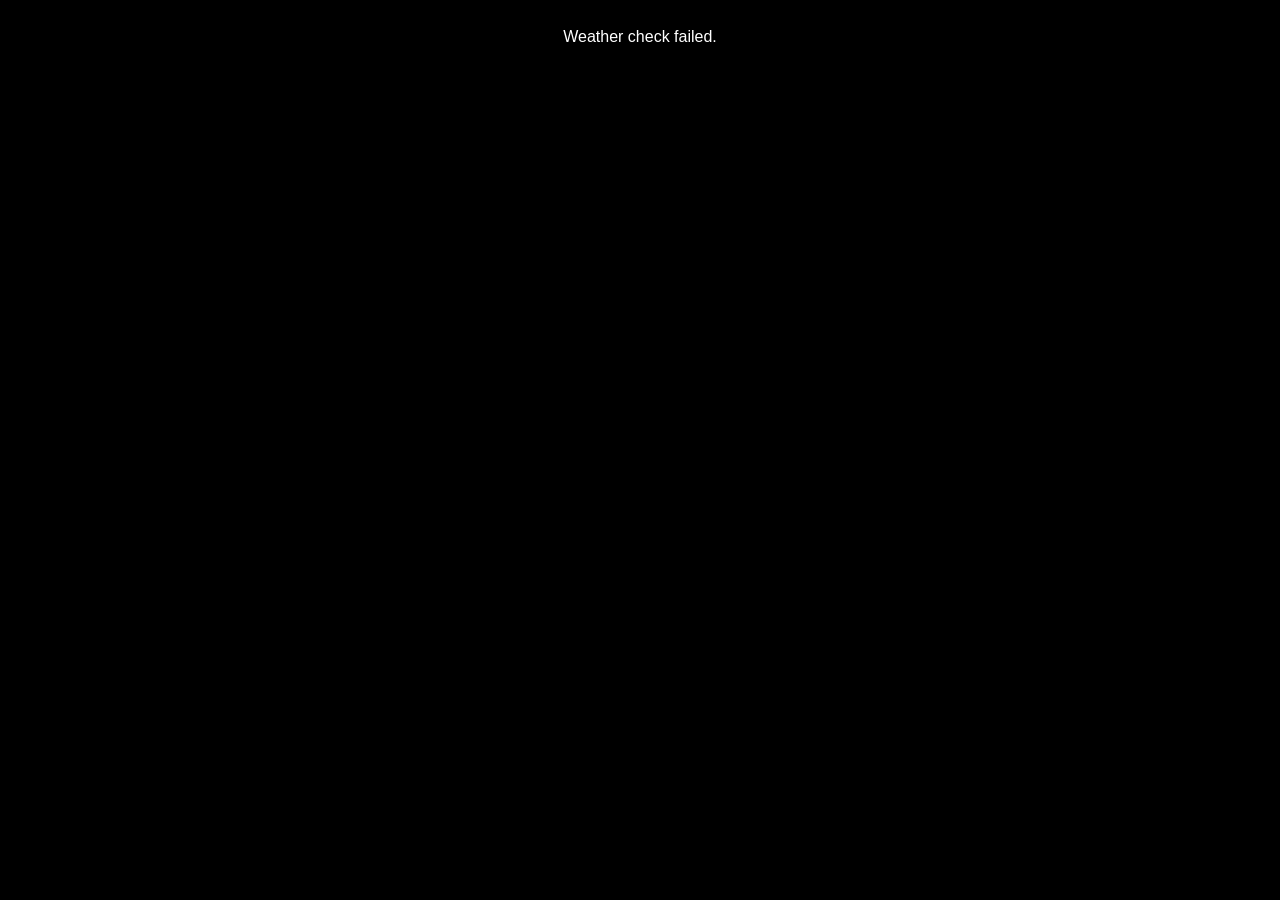
==== index.html @ 4de580b4 "Reduced number of save options" ====
<!DOCTYPE html>
<html lang="en">
<head>
<meta charset="UTF-8">
<title>Rain Checker RPG</title>
<style>
    body {
        background: black;
        color: white;
        font-family: sans-serif;
        padding: 20px;
        text-align: center;
    }
    button, select, input {
        padding: 10px 15px;
        font-size: 16px;
        margin: 5px;
        border-radius: 6px;
        border: none;
    }
    .hidden { display:none; }
    .grid {
        display: grid;
        grid-template-columns: repeat(auto-fill, minmax(80px, 1fr));
        gap: 6px;
        margin: 10px auto;
        width: 90%;
    }
    .toggle {
        padding: 6px;
        background: #222;
        border: 1px solid #555;
        cursor: pointer;
        border-radius: 4px;
    }
    .toggle.active {
        background: lime;
        color: black;
        font-weight: bold;
    }
    .section {
        border: 1px solid #444;
        padding: 15px;
        margin: 15px auto;
        width: 90%;
        border-radius: 6px;
        text-align: left;
    }
    h2 { margin-top: 0; }
</style>
</head>
<body>

<div id="output">Checking weather…</div>

<!-- Character Builder -->
<div id="gameUI" class="hidden">

    <h1>Character Builder</h1>

    <div class="section">
        <h2>Basics</h2>
        Name: <input id="charName" placeholder="Enter name"><br><br>

        Race:
        <select id="race">
            <option>Human</option><option>Elf</option><option>Dwarf</option>
            <option>Orc</option><option>Gnome</option><option>Fae</option>
        </select>

        Background:
        <select id="background">
            <option>Scholar</option><option>Warrior</option><option>Thief</option>
            <option>Hunter</option><option>Mystic</option><option>Noble</option>
        </select>
    </div>

    <div class="section">
        <h2>Starting Item</h2>
        <select id="item">
            <option>Sword</option><option>Dagger</option><option>Bow</option>
            <option>Staff</option><option>Lantern</option><option>Charm</option>
            <option>Coin</option><option>Key</option><option>Map</option>
            <option>Medallion</option>
        </select>
    </div>

    <div class="section">
        <h2>Chapter Choices (5 chapters × 4 choices)</h2>
        <div id="chapters"></div>
    </div>

    <div class="section">
        <h2>32 Unlocks</h2>
        <div id="unlocks" class="grid"></div>
    </div>

    <button onclick="generateSave()">Generate Save Code</button>

    <div class="section">
        <h3>Your Save Code:</h3>
        <textarea id="saveOutput" style="width:90%; height:80px;"></textarea>
    </div>
</div>


<script>
// Melbourne fallback
const MELBOURNE = { lat: -37.8136, lon: 144.9631 };

function checkRain(lat, lon) {
    const url = `https://api.open-meteo.com/v1/forecast?latitude=${lat}&longitude=${lon}&current=precipitation`;

    fetch(url)
        .then(r => r.json())
        .then(data => {
            const rain = data?.current?.precipitation ?? 0;

            if (rain > 0) {
                renderRainMenu();
            } else {
                document.getElementById("output").textContent =
                    "The storm is growing, but you cannot enter until the skies open!";
            }
        })
        .catch(() => {
            document.getElementById("output").textContent =
                "Weather check failed.";
        });
}

function getLocation() {
    navigator.geolocation.getCurrentPosition(
        (pos) => checkRain(pos.coords.latitude, pos.coords.longitude),
        () => checkRain(MELBOURNE.lat, MELBOURNE.lon)
    );
}

getLocation();

// ------------------------------------------------------------
// UI Builders
// ------------------------------------------------------------
function renderRainMenu() {
    document.getElementById("output").innerHTML = `
        <h1>Welcome to Rainy Day</h1>
        
        <h3>Enter Save Code</h3>
        <input id="saveInput" placeholder="Paste save code" style="width:70%;"><br>
        <button onclick="loadSave()">Load Game</button>
        <br><br>
        <button onclick="startNewGame()">New Game</button>
    `;
}

function startNewGame() {
    document.getElementById("output").classList.add("hidden");
    document.getElementById("gameUI").classList.remove("hidden");
    buildUI();
}

function buildUI() {
    // Build unlock buttons
    const unlockGrid = document.getElementById("unlocks");
    unlockGrid.innerHTML = "";
    for (let i = 0; i < 32; i++) {
        const btn = document.createElement("div");
        btn.className = "toggle";
        btn.textContent = i+1;
        btn.onclick = () => btn.classList.toggle("active");
        unlockGrid.appendChild(btn);
    }

    // Build chapter selectors
    const chWrap = document.getElementById("chapters");
    chWrap.innerHTML = "";
    for (let c = 1; c <= 5; c++) {
        const div = document.createElement("div");
        div.innerHTML = `
            Chapter ${c}: 
            <select id="chapter${c}">
                <option value="A">A</option>
                <option value="B">B</option>
                <option value="C">C</option>
                <option value="D">D</option>
            </select>
        `;
        chWrap.appendChild(div);
    }
}

// ------------------------------------------------------------
// Save System
// ------------------------------------------------------------
function generateSave() {
    const data = {
        name: document.getElementById("charName").value,
        race: document.getElementById("race").value,
        background: document.getElementById("background").value,
        item: document.getElementById("item").value,
        chapters: {},
        unlocks: []
    };

    for (let c = 1; c <= 8; c++) {
        data.chapters[c] = document.getElementById(`chapter${c}`).value;
    }

    document.querySelectorAll("#unlocks .toggle").forEach((el, i) => {
        if (el.classList.contains("active")) data.unlocks.push(i);
    });

    const encoded = btoa(JSON.stringify(data));
    document.getElementById("saveOutput").value = encoded;
}

function loadSave() {
    let code = document.getElementById("saveInput").value.trim();
    if (!code) return alert("No save code entered");

    try {
        const json = JSON.parse(atob(code));

        startNewGame(); // load UI first

        document.getElementById("charName").value = json.name;
        document.getElementById("race").value = json.race;
        document.getElementById("background").value = json.background;
        document.getElementById("item").value = json.item;

        for (let c = 1; c <= 8; c++) {
            document.getElementById(`chapter${c}`).value = json.chapters[c];
        }

        json.unlocks.forEach(i => {
            document.querySelectorAll("#unlocks .toggle")[i].classList.add("active");
        });

    } catch (e) {
        alert("Invalid save code.");
    }
}
</script>

</body>
</html>
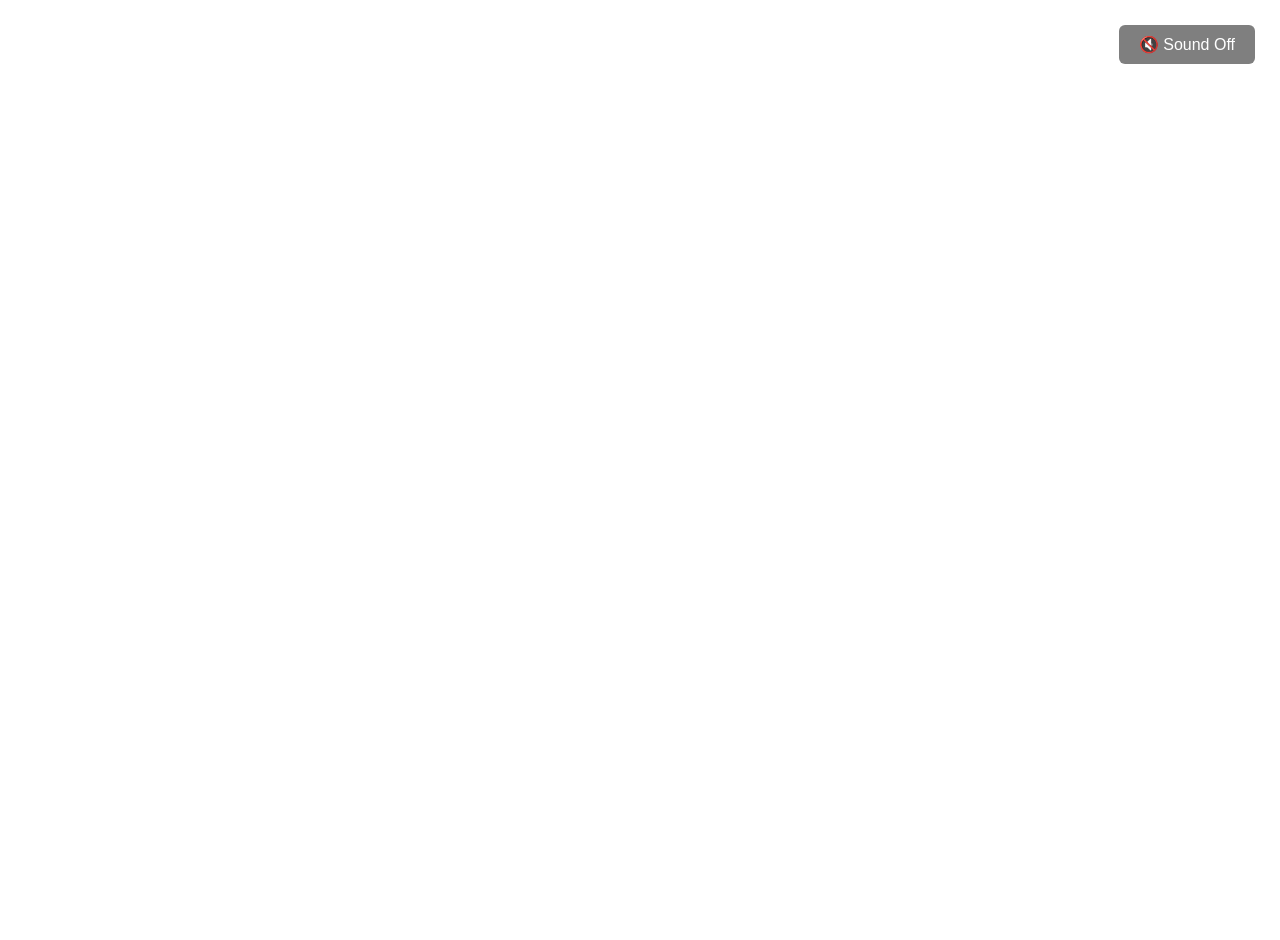
==== commit 24584f2d: "Added background and audio" ====
--- a/index.html
+++ b/index.html
@@ -3,14 +3,45 @@
 <head>
 <meta charset="UTF-8">
 <title>Rain Checker RPG</title>
+
 <style>
     body {
-        background: black;
+        background: transparent; /* Allow video to show through */
         color: white;
         font-family: sans-serif;
         padding: 20px;
         text-align: center;
-    }
+        margin: 0;
+        overflow: hidden;
+        height: 100vh;
+    }
+
+    /* Fullscreen background video */
+    #bgvideo {
+        position: fixed;
+        right: 0;
+        bottom: 0;
+        min-width: 100%;
+        min-height: 100%;
+        object-fit: cover;
+        z-index: -1;
+    }
+
+    /* Sound toggle button */
+    #soundToggle {
+        position: fixed;
+        top: 20px;
+        right: 20px;
+        padding: 10px 20px;
+        background: rgba(0,0,0,0.5);
+        border: none;
+        border-radius: 6px;
+        font-size: 16px;
+        color: white;
+        cursor: pointer;
+        z-index: 5;
+    }
+
     button, select, input {
         padding: 10px 15px;
         font-size: 16px;
@@ -18,7 +49,9 @@
         border-radius: 6px;
         border: none;
     }
-    .hidden { display:none; }
+
+    .hidden { display: none; }
+
     .grid {
         display: grid;
         grid-template-columns: repeat(auto-fill, minmax(80px, 1fr));
@@ -26,18 +59,22 @@
         margin: 10px auto;
         width: 90%;
     }
+
     .toggle {
         padding: 6px;
         background: #222;
         border: 1px solid #555;
         cursor: pointer;
         border-radius: 4px;
-    }
+        text-align: center;
+    }
+
     .toggle.active {
         background: lime;
         color: black;
         font-weight: bold;
     }
+
     .section {
         border: 1px solid #444;
         padding: 15px;
@@ -45,13 +82,50 @@
         width: 90%;
         border-radius: 6px;
         text-align: left;
-    }
+        background: rgba(0, 0, 0, 0.6); /* Slight transparency so text is readable */
+        backdrop-filter: blur(2px);
+    }
+
     h2 { margin-top: 0; }
 </style>
 </head>
+
 <body>
 
+<!-- Background Video -->
+<video id="bgvideo" autoplay muted loop playsinline>
+    <source src="video.mp4" type="video/mp4">
+    Your browser does not support video.
+</video>
+
+<!-- Background Audio -->
+<audio id="bgaudio" loop>
+    <source src="audio.mp3" type="audio/mp3">
+    Your browser does not support audio.
+</audio>
+
+<!-- Toggle Sound -->
+<button id="soundToggle">🔇 Sound Off</button>
+
+<!-- Output -->
 <div id="output">Checking weather…</div>
+
+<script>
+    const audio = document.getElementById("bgaudio");
+    const button = document.getElementById("soundToggle");
+    let soundOn = false;
+
+    button.onclick = () => {
+        soundOn = !soundOn;
+        if (soundOn) {
+            audio.play();
+            button.textContent = "🔊 Sound On";
+        } else {
+            audio.pause();
+            button.textContent = "🔇 Sound Off";
+        }
+    };
+</script>
 
 <!-- Character Builder -->
 <div id="gameUI" class="hidden">
@@ -102,7 +176,6 @@
         <textarea id="saveOutput" style="width:90%; height:80px;"></textarea>
     </div>
 </div>
-
 
 <script>
 // Melbourne fallback
@@ -160,18 +233,18 @@
 }
 
 function buildUI() {
-    // Build unlock buttons
+    // Build unlock buttons (32)
     const unlockGrid = document.getElementById("unlocks");
     unlockGrid.innerHTML = "";
     for (let i = 0; i < 32; i++) {
         const btn = document.createElement("div");
         btn.className = "toggle";
-        btn.textContent = i+1;
+        btn.textContent = i + 1;
         btn.onclick = () => btn.classList.toggle("active");
         unlockGrid.appendChild(btn);
     }
 
-    // Build chapter selectors
+    // Build 5 chapter selectors
     const chWrap = document.getElementById("chapters");
     chWrap.innerHTML = "";
     for (let c = 1; c <= 5; c++) {
@@ -194,7 +267,6 @@
 // ------------------------------------------------------------
 function generateSave() {
     const data = {
-        name: document.getElementById("charName").value,
         race: document.getElementById("race").value,
         background: document.getElementById("background").value,
         item: document.getElementById("item").value,
@@ -202,7 +274,7 @@
         unlocks: []
     };
 
-    for (let c = 1; c <= 8; c++) {
+    for (let c = 1; c <= 5; c++) {
         data.chapters[c] = document.getElementById(`chapter${c}`).value;
     }
 
@@ -221,14 +293,13 @@
     try {
         const json = JSON.parse(atob(code));
 
-        startNewGame(); // load UI first
-
-        document.getElementById("charName").value = json.name;
+        startNewGame();
+
         document.getElementById("race").value = json.race;
         document.getElementById("background").value = json.background;
         document.getElementById("item").value = json.item;
 
-        for (let c = 1; c <= 8; c++) {
+        for (let c = 1; c <= 5; c++) {
             document.getElementById(`chapter${c}`).value = json.chapters[c];
         }
 
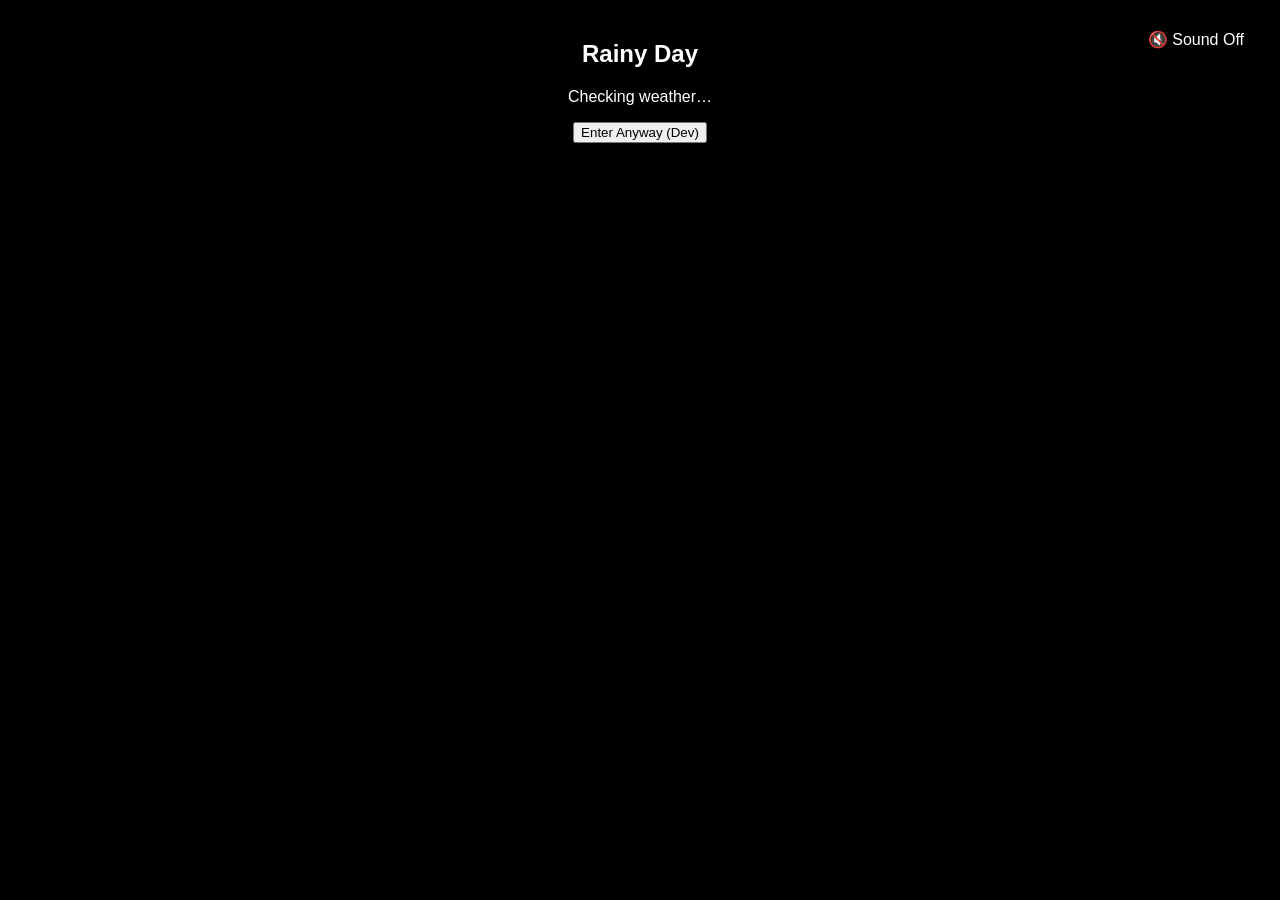
==== commit ffbd0b1d: "section change and 2D gameplay added" ====
--- a/index.html
+++ b/index.html
@@ -2,315 +2,231 @@
 <html lang="en">
 <head>
 <meta charset="UTF-8">
-<title>Rain Checker RPG</title>
+<title>Rainy Day</title>
+<meta name="viewport" content="width=device-width, initial-scale=1.0">
 
 <style>
-    body {
-        background: transparent; /* Allow video to show through */
-        color: white;
-        font-family: sans-serif;
-        padding: 20px;
-        text-align: center;
-        margin: 0;
-        overflow: hidden;
-        height: 100vh;
-    }
-
-    /* Fullscreen background video */
-    #bgvideo {
-        position: fixed;
-        right: 0;
-        bottom: 0;
-        min-width: 100%;
-        min-height: 100%;
-        object-fit: cover;
-        z-index: -1;
-    }
-
-    /* Sound toggle button */
-    #soundToggle {
-        position: fixed;
-        top: 20px;
-        right: 20px;
-        padding: 10px 20px;
-        background: rgba(0,0,0,0.5);
-        border: none;
-        border-radius: 6px;
-        font-size: 16px;
-        color: white;
-        cursor: pointer;
-        z-index: 5;
-    }
-
-    button, select, input {
-        padding: 10px 15px;
-        font-size: 16px;
-        margin: 5px;
-        border-radius: 6px;
-        border: none;
-    }
-
-    .hidden { display: none; }
-
-    .grid {
-        display: grid;
-        grid-template-columns: repeat(auto-fill, minmax(80px, 1fr));
-        gap: 6px;
-        margin: 10px auto;
-        width: 90%;
-    }
-
-    .toggle {
-        padding: 6px;
-        background: #222;
-        border: 1px solid #555;
-        cursor: pointer;
-        border-radius: 4px;
-        text-align: center;
-    }
-
-    .toggle.active {
-        background: lime;
-        color: black;
-        font-weight: bold;
-    }
-
-    .section {
-        border: 1px solid #444;
-        padding: 15px;
-        margin: 15px auto;
-        width: 90%;
-        border-radius: 6px;
-        text-align: left;
-        background: rgba(0, 0, 0, 0.6); /* Slight transparency so text is readable */
-        backdrop-filter: blur(2px);
-    }
-
-    h2 { margin-top: 0; }
+/* ======================================================
+   GLOBAL STYLES
+====================================================== */
+body {
+    margin: 0;
+    overflow: hidden;
+    color: white;
+    font-family: sans-serif;
+    background: black;
+}
+
+.hidden {
+    display: none;
+}
+
+/* ======================================================
+   BACKGROUND VIDEO
+====================================================== */
+#bgvideo {
+    position: fixed;
+    inset: 0;
+    width: 100%;
+    height: 100%;
+    object-fit: cover;
+    z-index: -1;
+}
+
+/* ======================================================
+   AUDIO BUTTON
+====================================================== */
+#soundToggle {
+    position: fixed;
+    top: 20px;
+    right: 20px;
+    padding: 10px 16px;
+    background: rgba(0,0,0,0.6);
+    border: none;
+    border-radius: 6px;
+    color: white;
+    font-size: 16px;
+    cursor: pointer;
+    z-index: 10;
+}
+
+/* ======================================================
+   SECTIONS
+====================================================== */
+section {
+    padding: 20px;
+    text-align: center;
+}
+
+/* ======================================================
+   GAME CANVAS
+====================================================== */
+#gameCanvas {
+    background: #111;
+    border: 2px solid #555;
+    image-rendering: pixelated;
+}
 </style>
 </head>
 
 <body>
 
-<!-- Background Video -->
+<!-- ======================================================
+     BACKGROUND MEDIA
+====================================================== -->
 <video id="bgvideo" autoplay muted loop playsinline>
-    <source src="video.mp4" type="video/mp4">
-    Your browser does not support video.
+    <source src="assets/video.mp4" type="video/mp4">
 </video>
 
-<!-- Background Audio -->
 <audio id="bgaudio" loop>
-    <source src="audio.mp3" type="audio/mp3">
-    Your browser does not support audio.
+    <source src="assets/audio.mp3" type="audio/mp3">
 </audio>
 
-<!-- Toggle Sound -->
 <button id="soundToggle">🔇 Sound Off</button>
 
-<!-- Output -->
-<div id="output">Checking weather…</div>
-
+<!-- ======================================================
+     WEATHER / ENTRY GATE
+====================================================== -->
+<section id="weatherGate">
+    <h1>Rainy Day</h1>
+    <p id="output">Checking weather…</p>
+    <button onclick="startGame()">Enter Anyway (Dev)</button>
+</section>
+
+<!-- ======================================================
+     CHARACTER BUILDER (PLACEHOLDER)
+====================================================== -->
+<section id="characterBuilder" class="hidden">
+    <h2>Character Builder</h2>
+    <p>This will be expanded later.</p>
+    <button onclick="startGame()">Start Game</button>
+</section>
+
+<!-- ======================================================
+     MAIN GAME
+====================================================== -->
+<section id="gameSection" class="hidden">
+    <canvas id="gameCanvas" width="640" height="640"></canvas>
+    <p>Move: WASD / Arrow Keys — Interact: E</p>
+</section>
+
+<!-- ======================================================
+     AUDIO LOGIC
+====================================================== -->
 <script>
-    const audio = document.getElementById("bgaudio");
-    const button = document.getElementById("soundToggle");
-    let soundOn = false;
-
-    button.onclick = () => {
-        soundOn = !soundOn;
-        if (soundOn) {
-            audio.play();
-            button.textContent = "🔊 Sound On";
-        } else {
-            audio.pause();
-            button.textContent = "🔇 Sound Off";
+const audio = document.getElementById("bgaudio");
+const soundBtn = document.getElementById("soundToggle");
+let soundOn = false;
+
+soundBtn.onclick = () => {
+    soundOn = !soundOn;
+    if (soundOn) {
+        audio.play();
+        soundBtn.textContent = "🔊 Sound On";
+    } else {
+        audio.pause();
+        soundBtn.textContent = "🔇 Sound Off";
+    }
+};
+</script>
+
+<!-- ======================================================
+     SECTION CONTROL
+====================================================== -->
+<script>
+function startGame() {
+    document.getElementById("weatherGate").classList.add("hidden");
+    document.getElementById("characterBuilder").classList.add("hidden");
+    document.getElementById("gameSection").classList.remove("hidden");
+}
+</script>
+
+<!-- ======================================================
+     GAME LOOP
+====================================================== -->
+<script>
+const canvas = document.getElementById("gameCanvas");
+const ctx = canvas.getContext("2d");
+
+const TILE = 40;
+const MAP_SIZE = 16;
+
+// 0 = floor, 1 = wall, 2 = interactable
+const map = [
+  [1,1,1,1,1,1,1,1,1,1,1,1,1,1,1,1],
+  [1,0,0,0,0,0,0,0,0,2,0,0,0,0,0,1],
+  [1,0,1,1,1,0,1,1,1,0,0,1,1,1,0,1],
+  [1,0,0,0,1,0,0,0,1,0,0,0,0,1,0,1],
+  [1,0,1,0,1,1,1,0,1,1,1,1,0,1,0,1],
+  [1,0,1,0,0,0,0,0,0,0,0,1,0,0,0,1],
+  [1,0,1,1,1,1,1,1,1,1,0,1,1,1,0,1],
+  [1,0,0,0,0,0,0,0,0,1,0,0,0,1,0,1],
+  [1,1,1,1,1,1,1,1,0,1,1,1,0,1,0,1],
+  [1,0,0,0,0,0,0,1,0,0,0,1,0,0,0,1],
+  [1,0,1,1,1,1,0,1,1,1,0,1,1,1,0,1],
+  [1,0,0,0,0,1,0,0,0,1,0,0,0,1,0,1],
+  [1,1,1,1,0,1,1,1,0,1,1,1,0,1,0,1],
+  [1,0,0,0,0,0,0,1,0,0,0,0,0,1,0,1],
+  [1,0,2,0,0,0,0,0,0,1,0,0,0,0,0,1],
+  [1,1,1,1,1,1,1,1,1,1,1,1,1,1,1,1]
+];
+
+const unlocked = new Set();
+
+const player = {
+    x: 1,
+    y: 1
+};
+
+function canMove(x, y) {
+    return map[y]?.[x] !== 1;
+}
+
+function draw() {
+    ctx.clearRect(0, 0, canvas.width, canvas.height);
+
+    for (let y = 0; y < MAP_SIZE; y++) {
+        for (let x = 0; x < MAP_SIZE; x++) {
+            const tile = map[y][x];
+
+            if (tile === 1) ctx.fillStyle = "#444";
+            else if (tile === 2) {
+                ctx.fillStyle = unlocked.has(`${x},${y}`) ? "lime" : "red";
+            } else ctx.fillStyle = "#222";
+
+            ctx.fillRect(x * TILE, y * TILE, TILE, TILE);
         }
-    };
-</script>
-
-<!-- Character Builder -->
-<div id="gameUI" class="hidden">
-
-    <h1>Character Builder</h1>
-
-    <div class="section">
-        <h2>Basics</h2>
-        Name: <input id="charName" placeholder="Enter name"><br><br>
-
-        Race:
-        <select id="race">
-            <option>Human</option><option>Elf</option><option>Dwarf</option>
-            <option>Orc</option><option>Gnome</option><option>Fae</option>
-        </select>
-
-        Background:
-        <select id="background">
-            <option>Scholar</option><option>Warrior</option><option>Thief</option>
-            <option>Hunter</option><option>Mystic</option><option>Noble</option>
-        </select>
-    </div>
-
-    <div class="section">
-        <h2>Starting Item</h2>
-        <select id="item">
-            <option>Sword</option><option>Dagger</option><option>Bow</option>
-            <option>Staff</option><option>Lantern</option><option>Charm</option>
-            <option>Coin</option><option>Key</option><option>Map</option>
-            <option>Medallion</option>
-        </select>
-    </div>
-
-    <div class="section">
-        <h2>Chapter Choices (5 chapters × 4 choices)</h2>
-        <div id="chapters"></div>
-    </div>
-
-    <div class="section">
-        <h2>32 Unlocks</h2>
-        <div id="unlocks" class="grid"></div>
-    </div>
-
-    <button onclick="generateSave()">Generate Save Code</button>
-
-    <div class="section">
-        <h3>Your Save Code:</h3>
-        <textarea id="saveOutput" style="width:90%; height:80px;"></textarea>
-    </div>
-</div>
-
-<script>
-// Melbourne fallback
-const MELBOURNE = { lat: -37.8136, lon: 144.9631 };
-
-function checkRain(lat, lon) {
-    const url = `https://api.open-meteo.com/v1/forecast?latitude=${lat}&longitude=${lon}&current=precipitation`;
-
-    fetch(url)
-        .then(r => r.json())
-        .then(data => {
-            const rain = data?.current?.precipitation ?? 0;
-
-            if (rain > 0) {
-                renderRainMenu();
-            } else {
-                document.getElementById("output").textContent =
-                    "The storm is growing, but you cannot enter until the skies open!";
-            }
-        })
-        .catch(() => {
-            document.getElementById("output").textContent =
-                "Weather check failed.";
-        });
-}
-
-function getLocation() {
-    navigator.geolocation.getCurrentPosition(
-        (pos) => checkRain(pos.coords.latitude, pos.coords.longitude),
-        () => checkRain(MELBOURNE.lat, MELBOURNE.lon)
-    );
-}
-
-getLocation();
-
-// ------------------------------------------------------------
-// UI Builders
-// ------------------------------------------------------------
-function renderRainMenu() {
-    document.getElementById("output").innerHTML = `
-        <h1>Welcome to Rainy Day</h1>
-        
-        <h3>Enter Save Code</h3>
-        <input id="saveInput" placeholder="Paste save code" style="width:70%;"><br>
-        <button onclick="loadSave()">Load Game</button>
-        <br><br>
-        <button onclick="startNewGame()">New Game</button>
-    `;
-}
-
-function startNewGame() {
-    document.getElementById("output").classList.add("hidden");
-    document.getElementById("gameUI").classList.remove("hidden");
-    buildUI();
-}
-
-function buildUI() {
-    // Build unlock buttons (32)
-    const unlockGrid = document.getElementById("unlocks");
-    unlockGrid.innerHTML = "";
-    for (let i = 0; i < 32; i++) {
-        const btn = document.createElement("div");
-        btn.className = "toggle";
-        btn.textContent = i + 1;
-        btn.onclick = () => btn.classList.toggle("active");
-        unlockGrid.appendChild(btn);
-    }
-
-    // Build 5 chapter selectors
-    const chWrap = document.getElementById("chapters");
-    chWrap.innerHTML = "";
-    for (let c = 1; c <= 5; c++) {
-        const div = document.createElement("div");
-        div.innerHTML = `
-            Chapter ${c}: 
-            <select id="chapter${c}">
-                <option value="A">A</option>
-                <option value="B">B</option>
-                <option value="C">C</option>
-                <option value="D">D</option>
-            </select>
-        `;
-        chWrap.appendChild(div);
-    }
-}
-
-// ------------------------------------------------------------
-// Save System
-// ------------------------------------------------------------
-function generateSave() {
-    const data = {
-        race: document.getElementById("race").value,
-        background: document.getElementById("background").value,
-        item: document.getElementById("item").value,
-        chapters: {},
-        unlocks: []
-    };
-
-    for (let c = 1; c <= 5; c++) {
-        data.chapters[c] = document.getElementById(`chapter${c}`).value;
-    }
-
-    document.querySelectorAll("#unlocks .toggle").forEach((el, i) => {
-        if (el.classList.contains("active")) data.unlocks.push(i);
-    });
-
-    const encoded = btoa(JSON.stringify(data));
-    document.getElementById("saveOutput").value = encoded;
-}
-
-function loadSave() {
-    let code = document.getElementById("saveInput").value.trim();
-    if (!code) return alert("No save code entered");
-
-    try {
-        const json = JSON.parse(atob(code));
-
-        startNewGame();
-
-        document.getElementById("race").value = json.race;
-        document.getElementById("background").value = json.background;
-        document.getElementById("item").value = json.item;
-
-        for (let c = 1; c <= 5; c++) {
-            document.getElementById(`chapter${c}`).value = json.chapters[c];
+    }
+
+    ctx.fillStyle = "cyan";
+    ctx.fillRect(player.x * TILE + 8, player.y * TILE + 8, 24, 24);
+}
+
+window.addEventListener("keydown", e => {
+    let nx = player.x;
+    let ny = player.y;
+
+    if (e.key === "ArrowUp" || e.key === "w") ny--;
+    if (e.key === "ArrowDown" || e.key === "s") ny++;
+    if (e.key === "ArrowLeft" || e.key === "a") nx--;
+    if (e.key === "ArrowRight" || e.key === "d") nx++;
+
+    if (canMove(nx, ny)) {
+        player.x = nx;
+        player.y = ny;
+    }
+
+    if (e.key.toLowerCase() === "e") {
+        const key = `${player.x},${player.y}`;
+        if (map[player.y][player.x] === 2) {
+            unlocked.has(key) ? unlocked.delete(key) : unlocked.add(key);
         }
-
-        json.unlocks.forEach(i => {
-            document.querySelectorAll("#unlocks .toggle")[i].classList.add("active");
-        });
-
-    } catch (e) {
-        alert("Invalid save code.");
-    }
-}
+    }
+
+    draw();
+});
+
+draw();
 </script>
 
 </body>
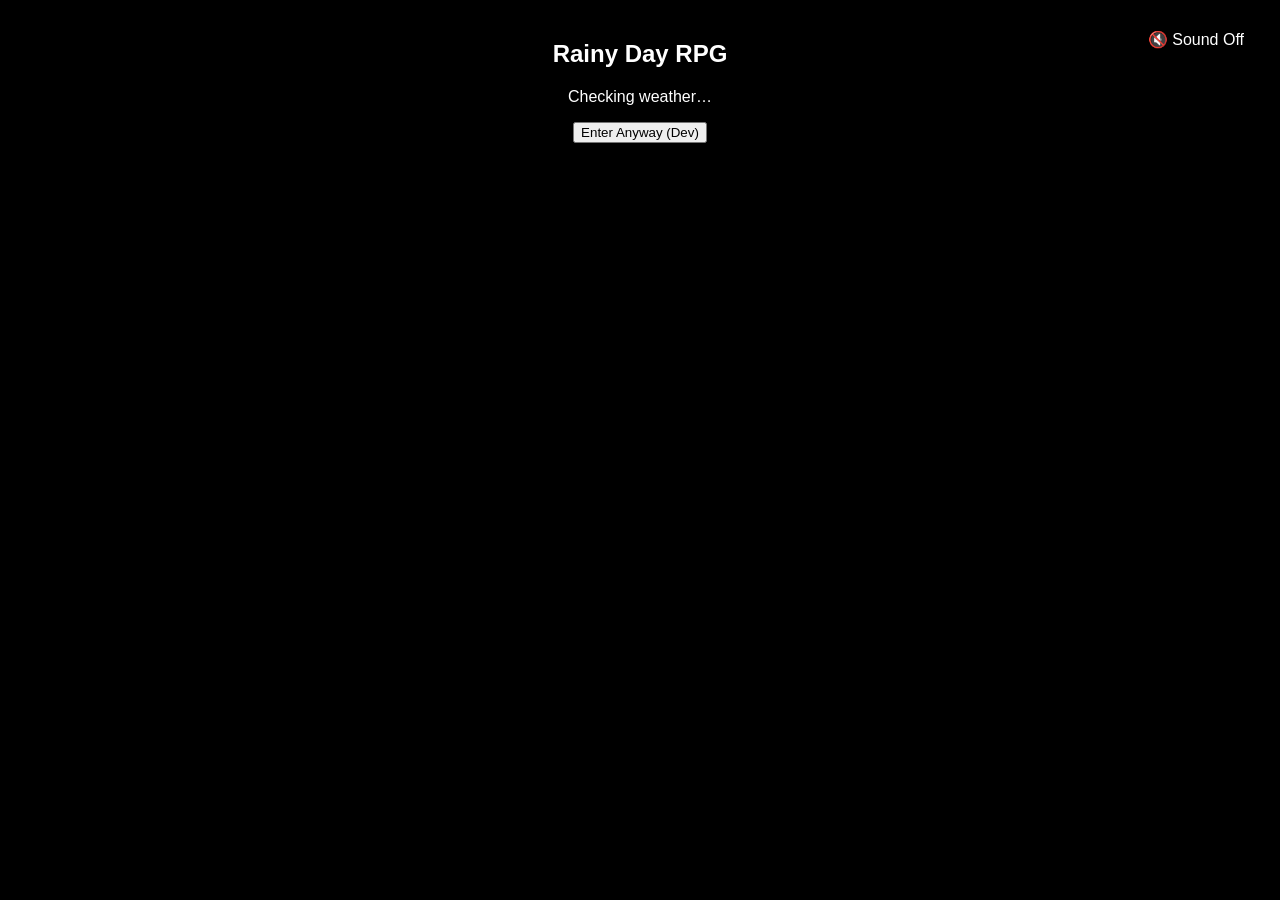
==== commit db90a0f6: "added save code" ====
--- a/index.html
+++ b/index.html
@@ -2,13 +2,10 @@
 <html lang="en">
 <head>
 <meta charset="UTF-8">
-<title>Rainy Day</title>
+<title>Rainy Day RPG</title>
 <meta name="viewport" content="width=device-width, initial-scale=1.0">
 
 <style>
-/* ======================================================
-   GLOBAL STYLES
-====================================================== */
 body {
     margin: 0;
     overflow: hidden;
@@ -16,14 +13,8 @@
     font-family: sans-serif;
     background: black;
 }
-
-.hidden {
-    display: none;
-}
-
-/* ======================================================
-   BACKGROUND VIDEO
-====================================================== */
+.hidden { display: none; }
+
 #bgvideo {
     position: fixed;
     inset: 0;
@@ -33,9 +24,6 @@
     z-index: -1;
 }
 
-/* ======================================================
-   AUDIO BUTTON
-====================================================== */
 #soundToggle {
     position: fixed;
     top: 20px;
@@ -50,30 +38,32 @@
     z-index: 10;
 }
 
-/* ======================================================
-   SECTIONS
-====================================================== */
 section {
     padding: 20px;
     text-align: center;
 }
 
-/* ======================================================
-   GAME CANVAS
-====================================================== */
 #gameCanvas {
     background: #111;
     border: 2px solid #555;
     image-rendering: pixelated;
 }
+
+#optionDisplay {
+    position: fixed;
+    top: 20px;
+    left: 20px;
+    background: rgba(0,0,0,0.6);
+    padding: 6px 10px;
+    border-radius: 6px;
+    font-weight: bold;
+}
 </style>
 </head>
 
 <body>
 
-<!-- ======================================================
-     BACKGROUND MEDIA
-====================================================== -->
+<!-- BACKGROUND MEDIA -->
 <video id="bgvideo" autoplay muted loop playsinline>
     <source src="assets/video.mp4" type="video/mp4">
 </video>
@@ -84,66 +74,65 @@
 
 <button id="soundToggle">🔇 Sound Off</button>
 
-<!-- ======================================================
-     WEATHER / ENTRY GATE
-====================================================== -->
+<div id="optionDisplay" class="hidden">Option: None</div>
+
+<!-- WEATHER / ENTRY GATE -->
 <section id="weatherGate">
-    <h1>Rainy Day</h1>
+    <h1>Rainy Day RPG</h1>
     <p id="output">Checking weather…</p>
     <button onclick="startGame()">Enter Anyway (Dev)</button>
 </section>
 
-<!-- ======================================================
-     CHARACTER BUILDER (PLACEHOLDER)
-====================================================== -->
+<!-- CHARACTER BUILDER -->
 <section id="characterBuilder" class="hidden">
     <h2>Character Builder</h2>
     <p>This will be expanded later.</p>
     <button onclick="startGame()">Start Game</button>
 </section>
 
-<!-- ======================================================
-     MAIN GAME
-====================================================== -->
+<!-- MAIN GAME -->
 <section id="gameSection" class="hidden">
     <canvas id="gameCanvas" width="640" height="640"></canvas>
     <p>Move: WASD / Arrow Keys — Interact: E</p>
 </section>
 
-<!-- ======================================================
-     AUDIO LOGIC
-====================================================== -->
+<!-- CHAPTER END -->
+<section id="chapterEnd" class="hidden">
+    <h1>Chapter Complete</h1>
+    <p>You step through the threshold. The rain changes.</p>
+
+    <h3>Pick an option:</h3>
+    <button onclick="selectOption('left')">Left</button>
+    <button onclick="selectOption('middle')">Middle</button>
+    <button onclick="selectOption('right')">Right</button>
+
+    <h3>Save Code:</h3>
+    <textarea id="saveOutput" style="width:90%; height:60px;" readonly></textarea>
+</section>
+
+<!-- AUDIO LOGIC -->
 <script>
 const audio = document.getElementById("bgaudio");
 const soundBtn = document.getElementById("soundToggle");
 let soundOn = false;
-
 soundBtn.onclick = () => {
     soundOn = !soundOn;
-    if (soundOn) {
-        audio.play();
-        soundBtn.textContent = "🔊 Sound On";
-    } else {
-        audio.pause();
-        soundBtn.textContent = "🔇 Sound Off";
-    }
+    if (soundOn) { audio.play(); soundBtn.textContent = "🔊 Sound On"; }
+    else { audio.pause(); soundBtn.textContent = "🔇 Sound Off"; }
 };
 </script>
 
-<!-- ======================================================
-     SECTION CONTROL
-====================================================== -->
+<!-- SECTION CONTROL -->
 <script>
 function startGame() {
     document.getElementById("weatherGate").classList.add("hidden");
     document.getElementById("characterBuilder").classList.add("hidden");
     document.getElementById("gameSection").classList.remove("hidden");
+    draw();
 }
 </script>
 
-<!-- ======================================================
-     GAME LOOP
-====================================================== -->
+<!-- GAME LOOP -->
 <script>
 const canvas = document.getElementById("gameCanvas");
 const ctx = canvas.getContext("2d");
@@ -151,7 +140,7 @@
 const TILE = 40;
 const MAP_SIZE = 16;
 
-// 0 = floor, 1 = wall, 2 = interactable
+// 0 = floor, 1 = wall, 2 = interactable, 3 = exit
 const map = [
   [1,1,1,1,1,1,1,1,1,1,1,1,1,1,1,1],
   [1,0,0,0,0,0,0,0,0,2,0,0,0,0,0,1],
@@ -167,66 +156,108 @@
   [1,0,0,0,0,1,0,0,0,1,0,0,0,1,0,1],
   [1,1,1,1,0,1,1,1,0,1,1,1,0,1,0,1],
   [1,0,0,0,0,0,0,1,0,0,0,0,0,1,0,1],
-  [1,0,2,0,0,0,0,0,0,1,0,0,0,0,0,1],
+  [1,0,2,0,0,0,0,0,0,1,0,0,0,0,3,1],
   [1,1,1,1,1,1,1,1,1,1,1,1,1,1,1,1]
 ];
 
 const unlocked = new Set();
-
-const player = {
-    x: 1,
-    y: 1
-};
-
-function canMove(x, y) {
-    return map[y]?.[x] !== 1;
-}
-
+const player = { x: 1, y: 1 };
+let currentChapter = 1;
+const optionDisplay = document.getElementById("optionDisplay");
+
+// DRAW MAP
 function draw() {
-    ctx.clearRect(0, 0, canvas.width, canvas.height);
-
-    for (let y = 0; y < MAP_SIZE; y++) {
-        for (let x = 0; x < MAP_SIZE; x++) {
+    ctx.clearRect(0,0,canvas.width,canvas.height);
+    for (let y=0; y<MAP_SIZE; y++) {
+        for (let x=0; x<MAP_SIZE; x++) {
             const tile = map[y][x];
-
-            if (tile === 1) ctx.fillStyle = "#444";
-            else if (tile === 2) {
-                ctx.fillStyle = unlocked.has(`${x},${y}`) ? "lime" : "red";
-            } else ctx.fillStyle = "#222";
-
-            ctx.fillRect(x * TILE, y * TILE, TILE, TILE);
+            if (tile === 1) ctx.fillStyle="#444";
+            else if (tile === 2) ctx.fillStyle = unlocked.has(`${x},${y}`) ? "lime" : "red";
+            else if (tile === 3) ctx.fillStyle="gold";
+            else ctx.fillStyle="#222";
+            ctx.fillRect(x*TILE, y*TILE, TILE, TILE);
         }
     }
-
-    ctx.fillStyle = "cyan";
-    ctx.fillRect(player.x * TILE + 8, player.y * TILE + 8, 24, 24);
-}
-
-window.addEventListener("keydown", e => {
-    let nx = player.x;
-    let ny = player.y;
-
-    if (e.key === "ArrowUp" || e.key === "w") ny--;
-    if (e.key === "ArrowDown" || e.key === "s") ny++;
-    if (e.key === "ArrowLeft" || e.key === "a") nx--;
-    if (e.key === "ArrowRight" || e.key === "d") nx++;
-
-    if (canMove(nx, ny)) {
-        player.x = nx;
-        player.y = ny;
-    }
-
-    if (e.key.toLowerCase() === "e") {
-        const key = `${player.x},${player.y}`;
-        if (map[player.y][player.x] === 2) {
-            unlocked.has(key) ? unlocked.delete(key) : unlocked.add(key);
+    ctx.fillStyle="cyan";
+    ctx.fillRect(player.x*TILE+8, player.y*TILE+8, 24,24);
+}
+
+// COLLISION
+function canMove(x,y) { return map[y]?.[x] !==1; }
+
+// INPUT
+window.addEventListener("keydown", e=>{
+    let nx=player.x, ny=player.y;
+    if(e.key==="ArrowUp"||e.key==="w") ny--;
+    if(e.key==="ArrowDown"||e.key==="s") ny++;
+    if(e.key==="ArrowLeft"||e.key==="a") nx--;
+    if(e.key==="ArrowRight"||e.key==="d") nx++;
+
+    if(canMove(nx,ny)){ player.x=nx; player.y=ny; }
+
+    // Interact
+    if(e.key.toLowerCase()==="e"){
+        const key=`${player.x},${player.y}`;
+        if(map[player.y][player.x]===2){
+            unlocked.has(key)?unlocked.delete(key):unlocked.add(key);
         }
     }
 
+    // Chapter exit
+    if(map[player.y][player.x]===3){
+        endChapter();
+        return;
+    }
+
     draw();
 });
 
 draw();
+
+// GAME SAVE
+let gameSave = { chapter:1, unlocked:new Set(), choices:{} };
+
+function endChapter(){
+    document.getElementById("gameSection").classList.add("hidden");
+    document.getElementById("chapterEnd").classList.remove("hidden");
+    gameSave.chapter = currentChapter;
+    gameSave.unlocked = new Set(unlocked);
+    updateSaveCode();
+}
+
+function updateSaveCode(){
+    const saveData = {
+        chapter: gameSave.chapter,
+        unlocked: Array.from(gameSave.unlocked),
+        choices: gameSave.choices
+    };
+    document.getElementById("saveOutput").value = btoa(JSON.stringify(saveData));
+}
+
+function selectOption(option){
+    gameSave.choices[currentChapter] = option;
+    optionDisplay.classList.remove("hidden");
+    optionDisplay.textContent = "Option: "+option;
+    currentChapter++;
+    document.getElementById("chapterEnd").classList.add("hidden");
+    document.getElementById("gameSection").classList.remove("hidden");
+    // Reset player for now
+    player.x=1; player.y=1;
+    draw();
+}
+
+// LOAD SAVE
+function loadSave(code){
+    try{
+        const data = JSON.parse(atob(code));
+        currentChapter = data.chapter;
+        unlocked.clear();
+        data.unlocked.forEach(k=>unlocked.add(k));
+        gameSave.choices = data.choices;
+        startGame();
+        draw();
+    }catch(e){ alert("Invalid save code"); }
+}
 </script>
 
 </body>
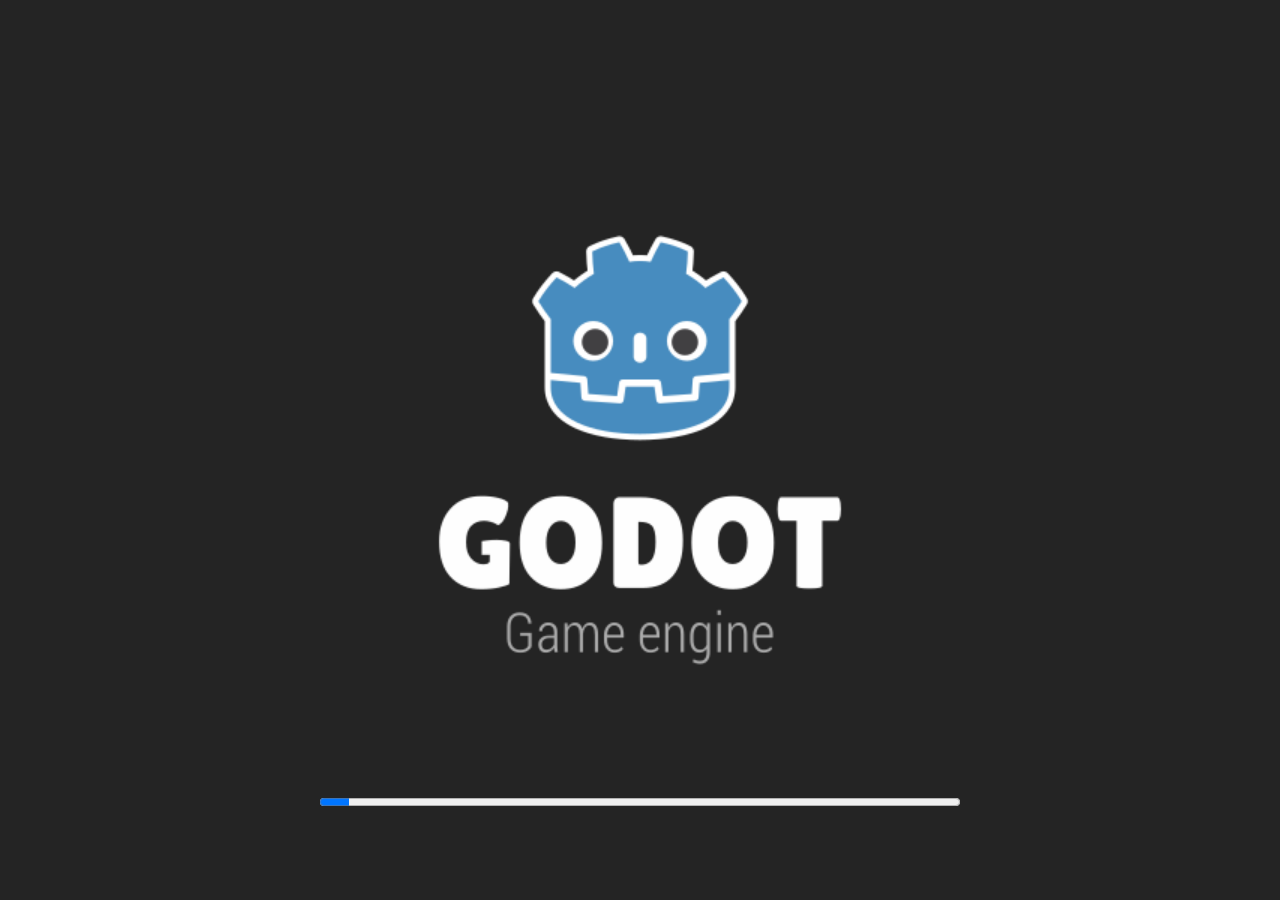
==== commit b950feb7: "changed indexes" ====
--- a/index.html
+++ b/index.html
@@ -1,264 +1,220 @@
 <!DOCTYPE html>
 <html lang="en">
-<head>
-<meta charset="UTF-8">
-<title>Rainy Day RPG</title>
-<meta name="viewport" content="width=device-width, initial-scale=1.0">
-
-<style>
+	<head>
+		<meta charset="utf-8">
+		<meta name="viewport" content="width=device-width, user-scalable=no, initial-scale=1.0">
+		<title>RainyDay</title>
+		<style>
+html, body, #canvas {
+	margin: 0;
+	padding: 0;
+	border: 0;
+}
+
 body {
-    margin: 0;
-    overflow: hidden;
-    color: white;
-    font-family: sans-serif;
-    background: black;
-}
-.hidden { display: none; }
-
-#bgvideo {
-    position: fixed;
-    inset: 0;
-    width: 100%;
-    height: 100%;
-    object-fit: cover;
-    z-index: -1;
-}
-
-#soundToggle {
-    position: fixed;
-    top: 20px;
-    right: 20px;
-    padding: 10px 16px;
-    background: rgba(0,0,0,0.6);
-    border: none;
-    border-radius: 6px;
-    color: white;
-    font-size: 16px;
-    cursor: pointer;
-    z-index: 10;
-}
-
-section {
-    padding: 20px;
-    text-align: center;
-}
-
-#gameCanvas {
-    background: #111;
-    border: 2px solid #555;
-    image-rendering: pixelated;
-}
-
-#optionDisplay {
-    position: fixed;
-    top: 20px;
-    left: 20px;
-    background: rgba(0,0,0,0.6);
-    padding: 6px 10px;
-    border-radius: 6px;
-    font-weight: bold;
-}
-</style>
-</head>
-
-<body>
-
-<!-- BACKGROUND MEDIA -->
-<video id="bgvideo" autoplay muted loop playsinline>
-    <source src="assets/video.mp4" type="video/mp4">
-</video>
-
-<audio id="bgaudio" loop>
-    <source src="assets/audio.mp3" type="audio/mp3">
-</audio>
-
-<button id="soundToggle">🔇 Sound Off</button>
-
-<div id="optionDisplay" class="hidden">Option: None</div>
-
-<!-- WEATHER / ENTRY GATE -->
-<section id="weatherGate">
-    <h1>Rainy Day RPG</h1>
-    <p id="output">Checking weather…</p>
-    <button onclick="startGame()">Enter Anyway (Dev)</button>
-</section>
-
-<!-- CHARACTER BUILDER -->
-<section id="characterBuilder" class="hidden">
-    <h2>Character Builder</h2>
-    <p>This will be expanded later.</p>
-    <button onclick="startGame()">Start Game</button>
-</section>
-
-<!-- MAIN GAME -->
-<section id="gameSection" class="hidden">
-    <canvas id="gameCanvas" width="640" height="640"></canvas>
-    <p>Move: WASD / Arrow Keys — Interact: E</p>
-</section>
-
-<!-- CHAPTER END -->
-<section id="chapterEnd" class="hidden">
-    <h1>Chapter Complete</h1>
-    <p>You step through the threshold. The rain changes.</p>
-
-    <h3>Pick an option:</h3>
-    <button onclick="selectOption('left')">Left</button>
-    <button onclick="selectOption('middle')">Middle</button>
-    <button onclick="selectOption('right')">Right</button>
-
-    <h3>Save Code:</h3>
-    <textarea id="saveOutput" style="width:90%; height:60px;" readonly></textarea>
-</section>
-
-<!-- AUDIO LOGIC -->
-<script>
-const audio = document.getElementById("bgaudio");
-const soundBtn = document.getElementById("soundToggle");
-let soundOn = false;
-soundBtn.onclick = () => {
-    soundOn = !soundOn;
-    if (soundOn) { audio.play(); soundBtn.textContent = "🔊 Sound On"; }
-    else { audio.pause(); soundBtn.textContent = "🔇 Sound Off"; }
-};
-</script>
-
-<!-- SECTION CONTROL -->
-<script>
-function startGame() {
-    document.getElementById("weatherGate").classList.add("hidden");
-    document.getElementById("characterBuilder").classList.add("hidden");
-    document.getElementById("gameSection").classList.remove("hidden");
-    draw();
-}
-</script>
-
-<!-- GAME LOOP -->
-<script>
-const canvas = document.getElementById("gameCanvas");
-const ctx = canvas.getContext("2d");
-
-const TILE = 40;
-const MAP_SIZE = 16;
-
-// 0 = floor, 1 = wall, 2 = interactable, 3 = exit
-const map = [
-  [1,1,1,1,1,1,1,1,1,1,1,1,1,1,1,1],
-  [1,0,0,0,0,0,0,0,0,2,0,0,0,0,0,1],
-  [1,0,1,1,1,0,1,1,1,0,0,1,1,1,0,1],
-  [1,0,0,0,1,0,0,0,1,0,0,0,0,1,0,1],
-  [1,0,1,0,1,1,1,0,1,1,1,1,0,1,0,1],
-  [1,0,1,0,0,0,0,0,0,0,0,1,0,0,0,1],
-  [1,0,1,1,1,1,1,1,1,1,0,1,1,1,0,1],
-  [1,0,0,0,0,0,0,0,0,1,0,0,0,1,0,1],
-  [1,1,1,1,1,1,1,1,0,1,1,1,0,1,0,1],
-  [1,0,0,0,0,0,0,1,0,0,0,1,0,0,0,1],
-  [1,0,1,1,1,1,0,1,1,1,0,1,1,1,0,1],
-  [1,0,0,0,0,1,0,0,0,1,0,0,0,1,0,1],
-  [1,1,1,1,0,1,1,1,0,1,1,1,0,1,0,1],
-  [1,0,0,0,0,0,0,1,0,0,0,0,0,1,0,1],
-  [1,0,2,0,0,0,0,0,0,1,0,0,0,0,3,1],
-  [1,1,1,1,1,1,1,1,1,1,1,1,1,1,1,1]
-];
-
-const unlocked = new Set();
-const player = { x: 1, y: 1 };
-let currentChapter = 1;
-const optionDisplay = document.getElementById("optionDisplay");
-
-// DRAW MAP
-function draw() {
-    ctx.clearRect(0,0,canvas.width,canvas.height);
-    for (let y=0; y<MAP_SIZE; y++) {
-        for (let x=0; x<MAP_SIZE; x++) {
-            const tile = map[y][x];
-            if (tile === 1) ctx.fillStyle="#444";
-            else if (tile === 2) ctx.fillStyle = unlocked.has(`${x},${y}`) ? "lime" : "red";
-            else if (tile === 3) ctx.fillStyle="gold";
-            else ctx.fillStyle="#222";
-            ctx.fillRect(x*TILE, y*TILE, TILE, TILE);
-        }
-    }
-    ctx.fillStyle="cyan";
-    ctx.fillRect(player.x*TILE+8, player.y*TILE+8, 24,24);
-}
-
-// COLLISION
-function canMove(x,y) { return map[y]?.[x] !==1; }
-
-// INPUT
-window.addEventListener("keydown", e=>{
-    let nx=player.x, ny=player.y;
-    if(e.key==="ArrowUp"||e.key==="w") ny--;
-    if(e.key==="ArrowDown"||e.key==="s") ny++;
-    if(e.key==="ArrowLeft"||e.key==="a") nx--;
-    if(e.key==="ArrowRight"||e.key==="d") nx++;
-
-    if(canMove(nx,ny)){ player.x=nx; player.y=ny; }
-
-    // Interact
-    if(e.key.toLowerCase()==="e"){
-        const key=`${player.x},${player.y}`;
-        if(map[player.y][player.x]===2){
-            unlocked.has(key)?unlocked.delete(key):unlocked.add(key);
-        }
-    }
-
-    // Chapter exit
-    if(map[player.y][player.x]===3){
-        endChapter();
-        return;
-    }
-
-    draw();
-});
-
-draw();
-
-// GAME SAVE
-let gameSave = { chapter:1, unlocked:new Set(), choices:{} };
-
-function endChapter(){
-    document.getElementById("gameSection").classList.add("hidden");
-    document.getElementById("chapterEnd").classList.remove("hidden");
-    gameSave.chapter = currentChapter;
-    gameSave.unlocked = new Set(unlocked);
-    updateSaveCode();
-}
-
-function updateSaveCode(){
-    const saveData = {
-        chapter: gameSave.chapter,
-        unlocked: Array.from(gameSave.unlocked),
-        choices: gameSave.choices
-    };
-    document.getElementById("saveOutput").value = btoa(JSON.stringify(saveData));
-}
-
-function selectOption(option){
-    gameSave.choices[currentChapter] = option;
-    optionDisplay.classList.remove("hidden");
-    optionDisplay.textContent = "Option: "+option;
-    currentChapter++;
-    document.getElementById("chapterEnd").classList.add("hidden");
-    document.getElementById("gameSection").classList.remove("hidden");
-    // Reset player for now
-    player.x=1; player.y=1;
-    draw();
-}
-
-// LOAD SAVE
-function loadSave(code){
-    try{
-        const data = JSON.parse(atob(code));
-        currentChapter = data.chapter;
-        unlocked.clear();
-        data.unlocked.forEach(k=>unlocked.add(k));
-        gameSave.choices = data.choices;
-        startGame();
-        draw();
-    }catch(e){ alert("Invalid save code"); }
-}
-</script>
-
-</body>
+	color: white;
+	background-color: black;
+	overflow: hidden;
+	touch-action: none;
+}
+
+#canvas {
+	display: block;
+}
+
+#canvas:focus {
+	outline: none;
+}
+
+#status, #status-splash, #status-progress {
+	position: absolute;
+	left: 0;
+	right: 0;
+}
+
+#status, #status-splash {
+	top: 0;
+	bottom: 0;
+}
+
+#status {
+	background-color: #242424;
+	display: flex;
+	flex-direction: column;
+	justify-content: center;
+	align-items: center;
+	visibility: hidden;
+}
+
+#status-splash {
+	max-height: 100%;
+	max-width: 100%;
+	margin: auto;
+}
+
+#status-splash.show-image--false {
+	display: none;
+}
+
+#status-splash.fullsize--true {
+	height: 100%;
+	width: 100%;
+	object-fit: contain;
+}
+
+#status-splash.use-filter--false {
+	image-rendering: pixelated;
+}
+
+#status-progress, #status-notice {
+	display: none;
+}
+
+#status-progress {
+	bottom: 10%;
+	width: 50%;
+	margin: 0 auto;
+}
+
+#status-notice {
+	background-color: #5b3943;
+	border-radius: 0.5rem;
+	border: 1px solid #9b3943;
+	color: #e0e0e0;
+	font-family: 'Noto Sans', 'Droid Sans', Arial, sans-serif;
+	line-height: 1.3;
+	margin: 0 2rem;
+	overflow: hidden;
+	padding: 1rem;
+	text-align: center;
+	z-index: 1;
+}
+		</style>
+		<link id="-gd-engine-icon" rel="icon" type="image/png" href="RainyDay.icon.png" />
+<link rel="apple-touch-icon" href="RainyDay.apple-touch-icon.png"/>
+
+	</head>
+	<body>
+		<canvas id="canvas">
+			Your browser does not support the canvas tag.
+		</canvas>
+
+		<noscript>
+			Your browser does not support JavaScript.
+		</noscript>
+
+		<div id="status">
+			<img id="status-splash" class="show-image--true fullsize--true use-filter--true" src="RainyDay.png" alt="">
+			<progress id="status-progress"></progress>
+			<div id="status-notice"></div>
+		</div>
+
+		<script src="RainyDay.js"></script>
+		<script>
+const GODOT_CONFIG = {"args":[],"canvasResizePolicy":2,"emscriptenPoolSize":8,"ensureCrossOriginIsolationHeaders":true,"executable":"RainyDay","experimentalVK":false,"fileSizes":{"RainyDay.pck":1719152,"RainyDay.wasm":36145869},"focusCanvas":true,"gdextensionLibs":[],"godotPoolSize":4};
+const GODOT_THREADS_ENABLED = false;
+const engine = new Engine(GODOT_CONFIG);
+
+(function () {
+	const statusOverlay = document.getElementById('status');
+	const statusProgress = document.getElementById('status-progress');
+	const statusNotice = document.getElementById('status-notice');
+
+	let initializing = true;
+	let statusMode = '';
+
+	function setStatusMode(mode) {
+		if (statusMode === mode || !initializing) {
+			return;
+		}
+		if (mode === 'hidden') {
+			statusOverlay.remove();
+			initializing = false;
+			return;
+		}
+		statusOverlay.style.visibility = 'visible';
+		statusProgress.style.display = mode === 'progress' ? 'block' : 'none';
+		statusNotice.style.display = mode === 'notice' ? 'block' : 'none';
+		statusMode = mode;
+	}
+
+	function setStatusNotice(text) {
+		while (statusNotice.lastChild) {
+			statusNotice.removeChild(statusNotice.lastChild);
+		}
+		const lines = text.split('\n');
+		lines.forEach((line) => {
+			statusNotice.appendChild(document.createTextNode(line));
+			statusNotice.appendChild(document.createElement('br'));
+		});
+	}
+
+	function displayFailureNotice(err) {
+		console.error(err);
+		if (err instanceof Error) {
+			setStatusNotice(err.message);
+		} else if (typeof err === 'string') {
+			setStatusNotice(err);
+		} else {
+			setStatusNotice('An unknown error occurred.');
+		}
+		setStatusMode('notice');
+		initializing = false;
+	}
+
+	const missing = Engine.getMissingFeatures({
+		threads: GODOT_THREADS_ENABLED,
+	});
+
+	if (missing.length !== 0) {
+		if (GODOT_CONFIG['serviceWorker'] && GODOT_CONFIG['ensureCrossOriginIsolationHeaders'] && 'serviceWorker' in navigator) {
+			let serviceWorkerRegistrationPromise;
+			try {
+				serviceWorkerRegistrationPromise = navigator.serviceWorker.getRegistration();
+			} catch (err) {
+				serviceWorkerRegistrationPromise = Promise.reject(new Error('Service worker registration failed.'));
+			}
+			// There's a chance that installing the service worker would fix the issue
+			Promise.race([
+				serviceWorkerRegistrationPromise.then((registration) => {
+					if (registration != null) {
+						return Promise.reject(new Error('Service worker already exists.'));
+					}
+					return registration;
+				}).then(() => engine.installServiceWorker()),
+				// For some reason, `getRegistration()` can stall
+				new Promise((resolve) => {
+					setTimeout(() => resolve(), 2000);
+				}),
+			]).then(() => {
+				// Reload if there was no error.
+				window.location.reload();
+			}).catch((err) => {
+				console.error('Error while registering service worker:', err);
+			});
+		} else {
+			// Display the message as usual
+			const missingMsg = 'Error\nThe following features required to run Godot projects on the Web are missing:\n';
+			displayFailureNotice(missingMsg + missing.join('\n'));
+		}
+	} else {
+		setStatusMode('progress');
+		engine.startGame({
+			'onProgress': function (current, total) {
+				if (current > 0 && total > 0) {
+					statusProgress.value = current;
+					statusProgress.max = total;
+				} else {
+					statusProgress.removeAttribute('value');
+					statusProgress.removeAttribute('max');
+				}
+			},
+		}).then(() => {
+			setStatusMode('hidden');
+		}, displayFailureNotice);
+	}
+}());
+		</script>
+	</body>
 </html>
+
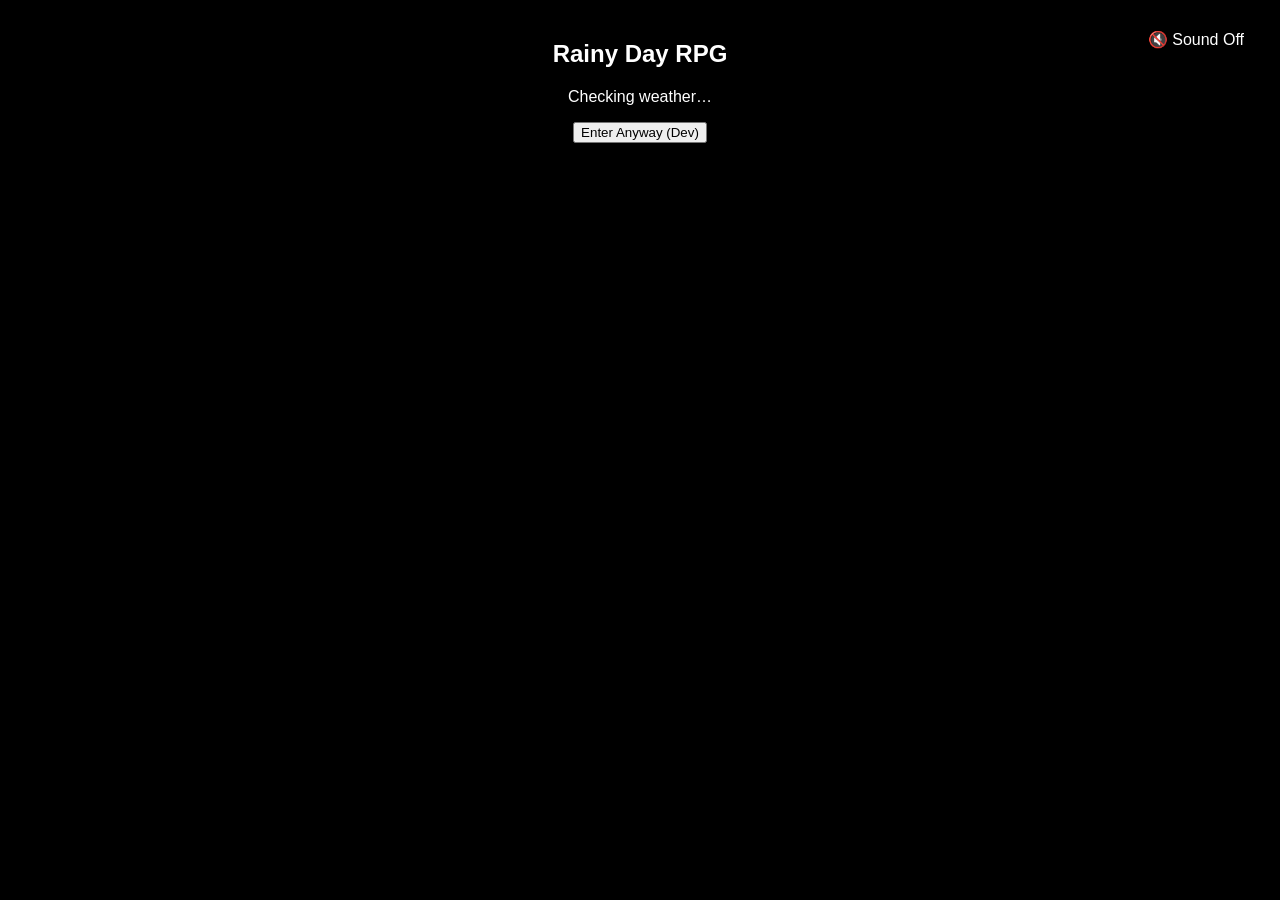
==== commit 1b79d3a0: "changed index back to api check" ====
--- a/index.html
+++ b/index.html
@@ -1,220 +1,261 @@
 <!DOCTYPE html>
 <html lang="en">
-	<head>
-		<meta charset="utf-8">
-		<meta name="viewport" content="width=device-width, user-scalable=no, initial-scale=1.0">
-		<title>RainyDay</title>
-		<style>
-html, body, #canvas {
-	margin: 0;
-	padding: 0;
-	border: 0;
-}
-
+<head>
+<meta charset="UTF-8">
+<title>Rainy Day RPG</title>
+<meta name="viewport" content="width=device-width, initial-scale=1.0">
+
+<style>
 body {
-	color: white;
-	background-color: black;
-	overflow: hidden;
-	touch-action: none;
-}
-
-#canvas {
-	display: block;
-}
-
-#canvas:focus {
-	outline: none;
-}
-
-#status, #status-splash, #status-progress {
-	position: absolute;
-	left: 0;
-	right: 0;
-}
-
-#status, #status-splash {
-	top: 0;
-	bottom: 0;
-}
-
-#status {
-	background-color: #242424;
-	display: flex;
-	flex-direction: column;
-	justify-content: center;
-	align-items: center;
-	visibility: hidden;
-}
-
-#status-splash {
-	max-height: 100%;
-	max-width: 100%;
-	margin: auto;
-}
-
-#status-splash.show-image--false {
-	display: none;
-}
-
-#status-splash.fullsize--true {
-	height: 100%;
-	width: 100%;
-	object-fit: contain;
-}
-
-#status-splash.use-filter--false {
-	image-rendering: pixelated;
-}
-
-#status-progress, #status-notice {
-	display: none;
-}
-
-#status-progress {
-	bottom: 10%;
-	width: 50%;
-	margin: 0 auto;
-}
-
-#status-notice {
-	background-color: #5b3943;
-	border-radius: 0.5rem;
-	border: 1px solid #9b3943;
-	color: #e0e0e0;
-	font-family: 'Noto Sans', 'Droid Sans', Arial, sans-serif;
-	line-height: 1.3;
-	margin: 0 2rem;
-	overflow: hidden;
-	padding: 1rem;
-	text-align: center;
-	z-index: 1;
-}
-		</style>
-		<link id="-gd-engine-icon" rel="icon" type="image/png" href="RainyDay.icon.png" />
-<link rel="apple-touch-icon" href="RainyDay.apple-touch-icon.png"/>
-
-	</head>
-	<body>
-		<canvas id="canvas">
-			Your browser does not support the canvas tag.
-		</canvas>
-
-		<noscript>
-			Your browser does not support JavaScript.
-		</noscript>
-
-		<div id="status">
-			<img id="status-splash" class="show-image--true fullsize--true use-filter--true" src="RainyDay.png" alt="">
-			<progress id="status-progress"></progress>
-			<div id="status-notice"></div>
-		</div>
-
-		<script src="RainyDay.js"></script>
-		<script>
-const GODOT_CONFIG = {"args":[],"canvasResizePolicy":2,"emscriptenPoolSize":8,"ensureCrossOriginIsolationHeaders":true,"executable":"RainyDay","experimentalVK":false,"fileSizes":{"RainyDay.pck":1719152,"RainyDay.wasm":36145869},"focusCanvas":true,"gdextensionLibs":[],"godotPoolSize":4};
-const GODOT_THREADS_ENABLED = false;
-const engine = new Engine(GODOT_CONFIG);
-
-(function () {
-	const statusOverlay = document.getElementById('status');
-	const statusProgress = document.getElementById('status-progress');
-	const statusNotice = document.getElementById('status-notice');
-
-	let initializing = true;
-	let statusMode = '';
-
-	function setStatusMode(mode) {
-		if (statusMode === mode || !initializing) {
-			return;
-		}
-		if (mode === 'hidden') {
-			statusOverlay.remove();
-			initializing = false;
-			return;
-		}
-		statusOverlay.style.visibility = 'visible';
-		statusProgress.style.display = mode === 'progress' ? 'block' : 'none';
-		statusNotice.style.display = mode === 'notice' ? 'block' : 'none';
-		statusMode = mode;
-	}
-
-	function setStatusNotice(text) {
-		while (statusNotice.lastChild) {
-			statusNotice.removeChild(statusNotice.lastChild);
-		}
-		const lines = text.split('\n');
-		lines.forEach((line) => {
-			statusNotice.appendChild(document.createTextNode(line));
-			statusNotice.appendChild(document.createElement('br'));
-		});
-	}
-
-	function displayFailureNotice(err) {
-		console.error(err);
-		if (err instanceof Error) {
-			setStatusNotice(err.message);
-		} else if (typeof err === 'string') {
-			setStatusNotice(err);
-		} else {
-			setStatusNotice('An unknown error occurred.');
-		}
-		setStatusMode('notice');
-		initializing = false;
-	}
-
-	const missing = Engine.getMissingFeatures({
-		threads: GODOT_THREADS_ENABLED,
-	});
-
-	if (missing.length !== 0) {
-		if (GODOT_CONFIG['serviceWorker'] && GODOT_CONFIG['ensureCrossOriginIsolationHeaders'] && 'serviceWorker' in navigator) {
-			let serviceWorkerRegistrationPromise;
-			try {
-				serviceWorkerRegistrationPromise = navigator.serviceWorker.getRegistration();
-			} catch (err) {
-				serviceWorkerRegistrationPromise = Promise.reject(new Error('Service worker registration failed.'));
-			}
-			// There's a chance that installing the service worker would fix the issue
-			Promise.race([
-				serviceWorkerRegistrationPromise.then((registration) => {
-					if (registration != null) {
-						return Promise.reject(new Error('Service worker already exists.'));
-					}
-					return registration;
-				}).then(() => engine.installServiceWorker()),
-				// For some reason, `getRegistration()` can stall
-				new Promise((resolve) => {
-					setTimeout(() => resolve(), 2000);
-				}),
-			]).then(() => {
-				// Reload if there was no error.
-				window.location.reload();
-			}).catch((err) => {
-				console.error('Error while registering service worker:', err);
-			});
-		} else {
-			// Display the message as usual
-			const missingMsg = 'Error\nThe following features required to run Godot projects on the Web are missing:\n';
-			displayFailureNotice(missingMsg + missing.join('\n'));
-		}
-	} else {
-		setStatusMode('progress');
-		engine.startGame({
-			'onProgress': function (current, total) {
-				if (current > 0 && total > 0) {
-					statusProgress.value = current;
-					statusProgress.max = total;
-				} else {
-					statusProgress.removeAttribute('value');
-					statusProgress.removeAttribute('max');
-				}
-			},
-		}).then(() => {
-			setStatusMode('hidden');
-		}, displayFailureNotice);
-	}
-}());
-		</script>
-	</body>
+    margin: 0;
+    overflow: hidden;
+    color: white;
+    font-family: sans-serif;
+    background: black;
+}
+.hidden { display: none; }
+
+#bgvideo {
+    position: fixed;
+    inset: 0;
+    width: 100%;
+    height: 100%;
+    object-fit: cover;
+    z-index: -1;
+}
+
+#soundToggle {
+    position: fixed;
+    top: 20px;
+    right: 20px;
+    padding: 10px 16px;
+    background: rgba(0,0,0,0.6);
+    border: none;
+    border-radius: 6px;
+    color: white;
+    font-size: 16px;
+    cursor: pointer;
+    z-index: 10;
+}
+
+section {
+    padding: 20px;
+    text-align: center;
+}
+
+#gameCanvas {
+    background: #111;
+    border: 2px solid #555;
+    image-rendering: pixelated;
+}
+
+#optionDisplay {
+    position: fixed;
+    top: 20px;
+    left: 20px;
+    background: rgba(0,0,0,0.6);
+    padding: 6px 10px;
+    border-radius: 6px;
+    font-weight: bold;
+}
+</style>
+</head>
+
+<body>
+
+<!-- BACKGROUND MEDIA -->
+<video id="bgvideo" autoplay muted loop playsinline>
+    <source src="assets/video.mp4" type="video/mp4">
+</video>
+
+<audio id="bgaudio" loop>
+    <source src="assets/audio.mp3" type="audio/mp3">
+</audio>
+
+<button id="soundToggle">🔇 Sound Off</button>
+
+<div id="optionDisplay" class="hidden">Option: None</div>
+
+<!-- WEATHER / ENTRY GATE -->
+<section id="weatherGate">
+    <h1>Rainy Day RPG</h1>
+    <p id="output">Checking weather…</p>
+    <button onclick="startGame()">Enter Anyway (Dev)</button>
+</section>
+
+<!-- CHARACTER BUILDER -->
+<section id="characterBuilder" class="hidden">
+    <h2>Character Builder</h2>
+    <p>This will be expanded later.</p>
+    <button onclick="startGame()">Start Game</button>
+</section>
+
+<!-- MAIN GAME -->
+<section id="gameSection" class="hidden">
+    <canvas id="gameCanvas" width="640" height="640"></canvas>
+    <p>Move: WASD / Arrow Keys — Interact: E</p>
+</section>
+
+<!-- CHAPTER END -->
+<section id="chapterEnd" class="hidden">
+    <h1>Chapter Complete</h1>
+    <p>You step through the threshold. The rain changes.</p>
+
+    <h3>Pick an option:</h3>
+    <button onclick="selectOption('left')">Left</button>
+    <button onclick="selectOption('middle')">Middle</button>
+    <button onclick="selectOption('right')">Right</button>
+
+    <h3>Save Code:</h3>
+    <textarea id="saveOutput" style="width:90%; height:60px;" readonly></textarea>
+</section>
+
+<!-- AUDIO LOGIC -->
+<script>
+const audio = document.getElementById("bgaudio");
+const soundBtn = document.getElementById("soundToggle");
+let soundOn = false;
+soundBtn.onclick = () => {
+    soundOn = !soundOn;
+    if (soundOn) { audio.play(); soundBtn.textContent = "🔊 Sound On"; }
+    else { audio.pause(); soundBtn.textContent = "🔇 Sound Off"; }
+};
+</script>
+
+<!-- SECTION CONTROL -->
+<script>
+function startGame() {
+    window.location.href = "RainDay.html";
+}
+</script>
+
+<!-- GAME LOOP -->
+<script>
+const canvas = document.getElementById("gameCanvas");
+const ctx = canvas.getContext("2d");
+
+const TILE = 40;
+const MAP_SIZE = 16;
+
+// 0 = floor, 1 = wall, 2 = interactable, 3 = exit
+const map = [
+  [1,1,1,1,1,1,1,1,1,1,1,1,1,1,1,1],
+  [1,0,0,0,0,0,0,0,0,2,0,0,0,0,0,1],
+  [1,0,1,1,1,0,1,1,1,0,0,1,1,1,0,1],
+  [1,0,0,0,1,0,0,0,1,0,0,0,0,1,0,1],
+  [1,0,1,0,1,1,1,0,1,1,1,1,0,1,0,1],
+  [1,0,1,0,0,0,0,0,0,0,0,1,0,0,0,1],
+  [1,0,1,1,1,1,1,1,1,1,0,1,1,1,0,1],
+  [1,0,0,0,0,0,0,0,0,1,0,0,0,1,0,1],
+  [1,1,1,1,1,1,1,1,0,1,1,1,0,1,0,1],
+  [1,0,0,0,0,0,0,1,0,0,0,1,0,0,0,1],
+  [1,0,1,1,1,1,0,1,1,1,0,1,1,1,0,1],
+  [1,0,0,0,0,1,0,0,0,1,0,0,0,1,0,1],
+  [1,1,1,1,0,1,1,1,0,1,1,1,0,1,0,1],
+  [1,0,0,0,0,0,0,1,0,0,0,0,0,1,0,1],
+  [1,0,2,0,0,0,0,0,0,1,0,0,0,0,3,1],
+  [1,1,1,1,1,1,1,1,1,1,1,1,1,1,1,1]
+];
+
+const unlocked = new Set();
+const player = { x: 1, y: 1 };
+let currentChapter = 1;
+const optionDisplay = document.getElementById("optionDisplay");
+
+// DRAW MAP
+function draw() {
+    ctx.clearRect(0,0,canvas.width,canvas.height);
+    for (let y=0; y<MAP_SIZE; y++) {
+        for (let x=0; x<MAP_SIZE; x++) {
+            const tile = map[y][x];
+            if (tile === 1) ctx.fillStyle="#444";
+            else if (tile === 2) ctx.fillStyle = unlocked.has(`${x},${y}`) ? "lime" : "red";
+            else if (tile === 3) ctx.fillStyle="gold";
+            else ctx.fillStyle="#222";
+            ctx.fillRect(x*TILE, y*TILE, TILE, TILE);
+        }
+    }
+    ctx.fillStyle="cyan";
+    ctx.fillRect(player.x*TILE+8, player.y*TILE+8, 24,24);
+}
+
+// COLLISION
+function canMove(x,y) { return map[y]?.[x] !==1; }
+
+// INPUT
+window.addEventListener("keydown", e=>{
+    let nx=player.x, ny=player.y;
+    if(e.key==="ArrowUp"||e.key==="w") ny--;
+    if(e.key==="ArrowDown"||e.key==="s") ny++;
+    if(e.key==="ArrowLeft"||e.key==="a") nx--;
+    if(e.key==="ArrowRight"||e.key==="d") nx++;
+
+    if(canMove(nx,ny)){ player.x=nx; player.y=ny; }
+
+    // Interact
+    if(e.key.toLowerCase()==="e"){
+        const key=`${player.x},${player.y}`;
+        if(map[player.y][player.x]===2){
+            unlocked.has(key)?unlocked.delete(key):unlocked.add(key);
+        }
+    }
+
+    // Chapter exit
+    if(map[player.y][player.x]===3){
+        endChapter();
+        return;
+    }
+
+    draw();
+});
+
+draw();
+
+// GAME SAVE
+let gameSave = { chapter:1, unlocked:new Set(), choices:{} };
+
+function endChapter(){
+    document.getElementById("gameSection").classList.add("hidden");
+    document.getElementById("chapterEnd").classList.remove("hidden");
+    gameSave.chapter = currentChapter;
+    gameSave.unlocked = new Set(unlocked);
+    updateSaveCode();
+}
+
+function updateSaveCode(){
+    const saveData = {
+        chapter: gameSave.chapter,
+        unlocked: Array.from(gameSave.unlocked),
+        choices: gameSave.choices
+    };
+    document.getElementById("saveOutput").value = btoa(JSON.stringify(saveData));
+}
+
+function selectOption(option){
+    gameSave.choices[currentChapter] = option;
+    optionDisplay.classList.remove("hidden");
+    optionDisplay.textContent = "Option: "+option;
+    currentChapter++;
+    document.getElementById("chapterEnd").classList.add("hidden");
+    document.getElementById("gameSection").classList.remove("hidden");
+    // Reset player for now
+    player.x=1; player.y=1;
+    draw();
+}
+
+// LOAD SAVE
+function loadSave(code){
+    try{
+        const data = JSON.parse(atob(code));
+        currentChapter = data.chapter;
+        unlocked.clear();
+        data.unlocked.forEach(k=>unlocked.add(k));
+        gameSave.choices = data.choices;
+        startGame();
+        draw();
+    }catch(e){ alert("Invalid save code"); }
+}
+</script>
+
+</body>
 </html>
-
